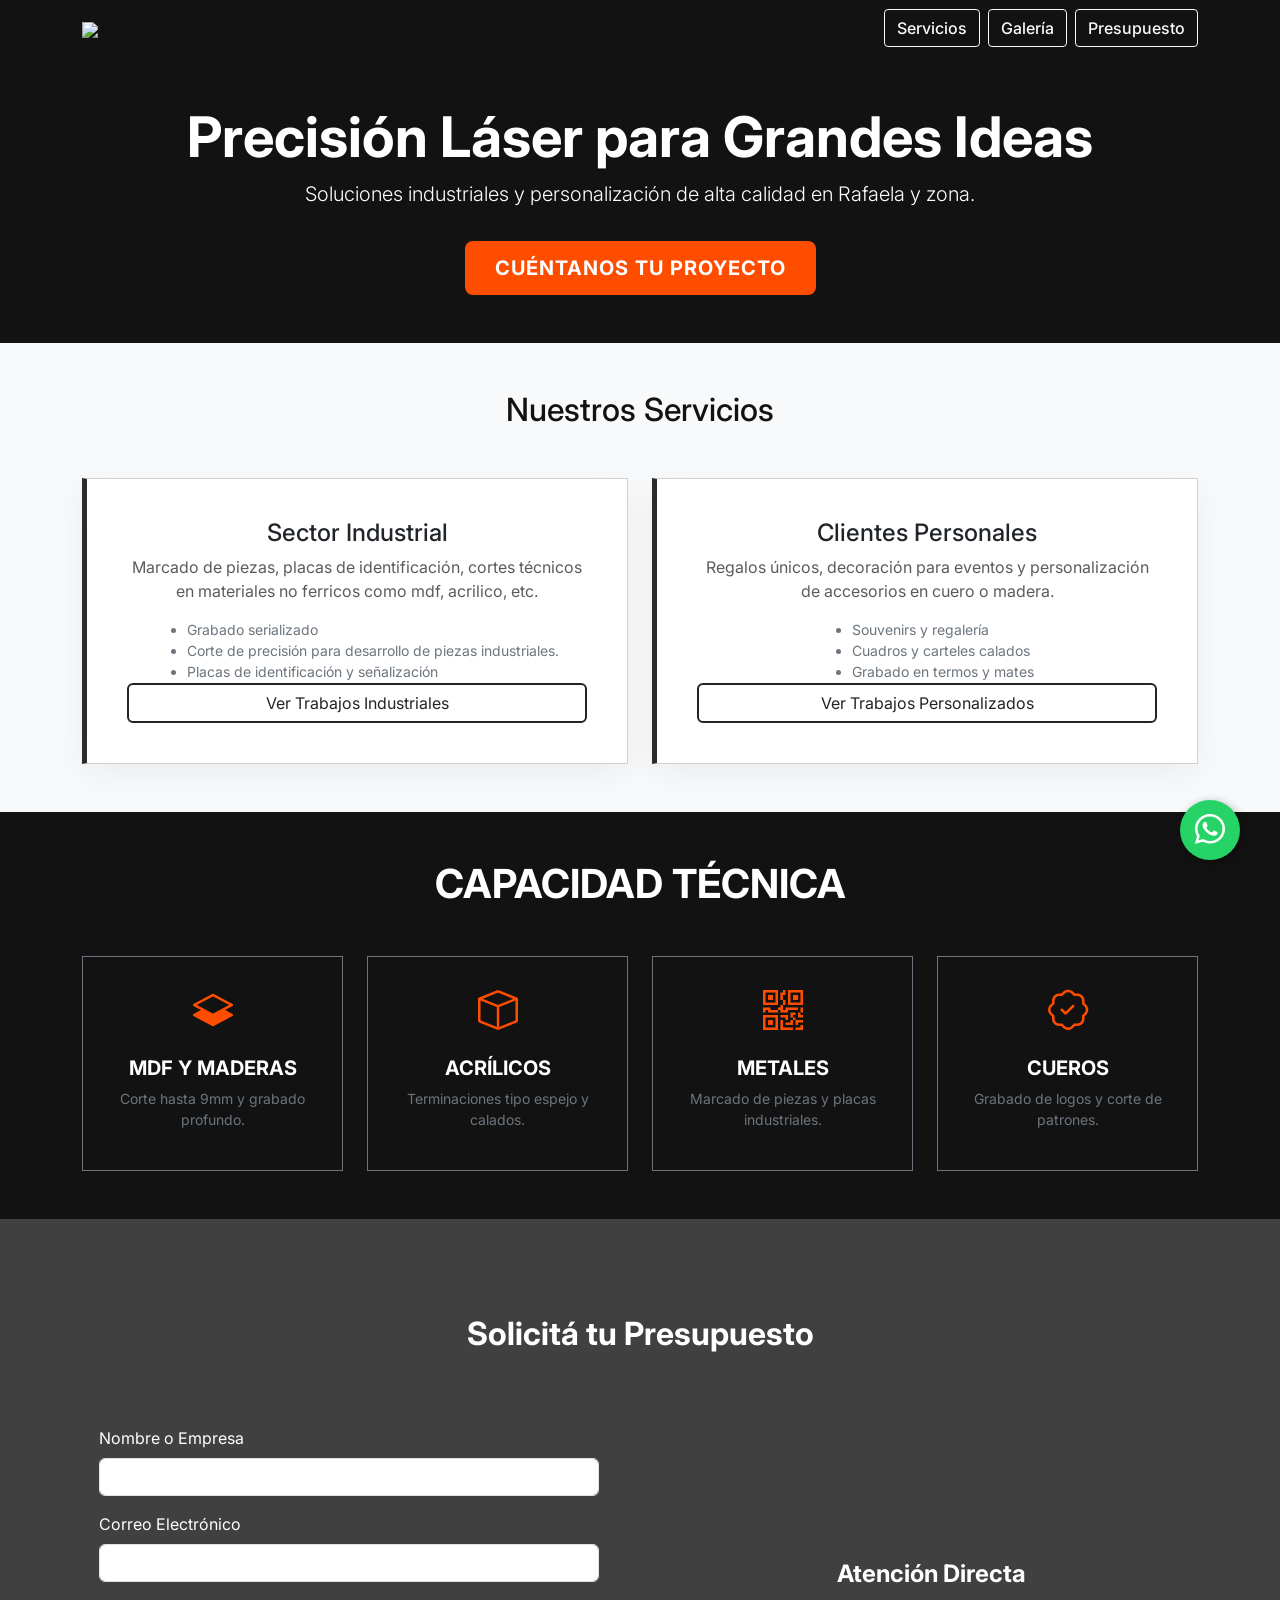
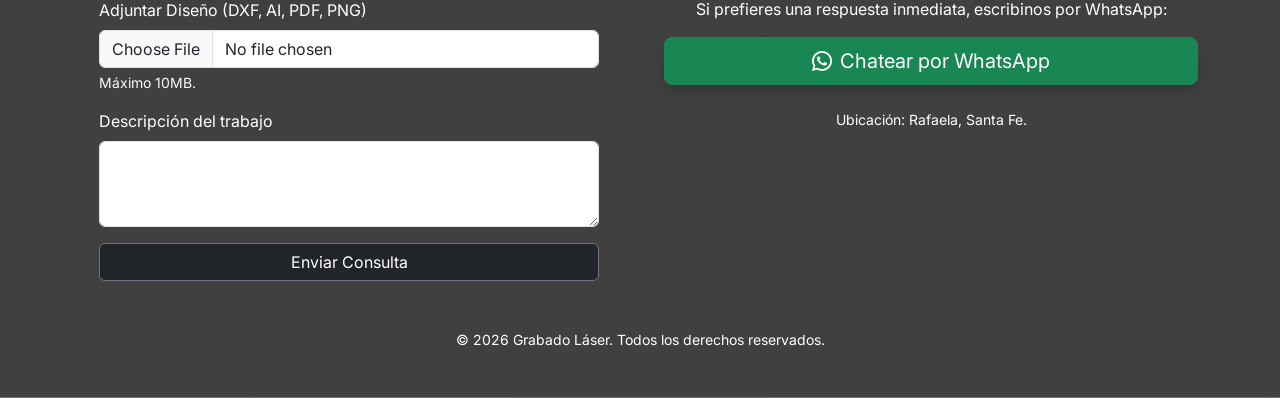
==== index.html @ 1451ab22 "primer commit, prueba de la web v1" ====
﻿<!DOCTYPE html>
<html lang="es">
<head>
    <meta charset="UTF-8">
    <meta name="viewport" content="width=device-width, initial-scale=1.0">
    <title>Grabado & Corte Láser | IJG Laser Design</title>
    <link href="https://cdn.jsdelivr.net/npm/bootstrap@5.3.0/dist/css/bootstrap.min.css" rel="stylesheet">
    <link rel="stylesheet" href="https://cdn.jsdelivr.net/npm/bootstrap-icons@1.11.1/font/bootstrap-icons.css">
    <link href="https://fonts.googleapis.com/css2?family=Inter:wght@400;700&display=swap" rel="stylesheet">
    <link rel="stylesheet" href="estilos.css">
</head>
<body>

    <nav class="navbar navbar-expand-lg navbar-dark navbar-custom sticky-top">
        <div class="container">
            <a class="navbar-brand fw-bold" href="#">
                <img src="../logo blanco.png" width=" 100" /> </a>
            <button class="navbar-toggler" type="button" data-bs-toggle="collapse" data-bs-target="#navbarNav">
                <span class="navbar-toggler-icon"></span>
            </button>
            <div class="collapse navbar-collapse" id="navbarNav">
                <ul class="navbar-nav ms-auto gap-2">
                        <li class="nav-item"><a class="btn btn-outline-light w-100" href="#servicios">Servicios</a></li>
                        <li class="nav-item"><a class="btn btn-outline-light w-100" href="galeria.html">Galería</a></li>
                        <li class="nav-item"><a class="btn btn-outline-light w-100" href="#contacto">Presupuesto</a></li>
                </ul>
            </div>
        </div>
    </nav>

    <header class=" navbar-dark navbar-custom text-white py-5 text-center">
        <div class="container">
            <h1 class="display-4 fw-bold">Precisión Láser para Grandes Ideas</h1>
            <p class="lead">Soluciones industriales y personalización de alta calidad en Rafaela y zona.</p>
            <a href="#contacto" class="btn btn-primary btn-lg mt-3">Cuéntanos tu proyecto</a>
        </div>
    </header>

    <section id="servicios" class="py-5 bg-light text-center">
        <div class="container">
            <h2 class="mb-5">Nuestros Servicios</h2>
            <div class="row g-4">
                <div class="col-md-6">
                    <div class="card card-service h-100 p-4">
                        <div class="card-body">
                            <h3 class="card-title h4">Sector Industrial</h3>
                            <p class="card-text text-muted">Marcado de piezas, placas de identificación, cortes técnicos en materiales no ferricos como mdf, acrilico, etc.</p>
                            <ul class="small text-secondary list-centered">
                                <li>Grabado serializado</li>
                                <li>Corte de precisión para desarrollo de piezas industriales.</li>
                                <li>Placas de identificación y señalización</li>
                            </ul>
                            <a href="galeria.html#industrial" class="btn btn-outline-dark mt-auto w-100 border-2">Ver Trabajos Industriales</a>
                        </div>
                    </div>
                </div>
                <div class="col-md-6">
                    <div class="card card-service h-100 p-4">
                        <div class="card-body">
                            <h3 class="card-title h4">Clientes Personales</h3>
                            <p class="card-text text-muted">Regalos únicos, decoración para eventos y personalización de accesorios en cuero o madera.</p>
                            <ul class="small text-secondary list-centered">
                                <li>Souvenirs y regalería</li>
                                <li>Cuadros y carteles calados</li>
                                <li>Grabado en termos y mates</li>
                            </ul>
                            <a href="galeria.html#personal" class="btn btn-outline-dark mt-auto w-100 border-2">Ver Trabajos Personalizados</a>
                        </div>
                    </div>
                </div>
            </div>
        </div>
    </section>

    <section id="materiales" class="py-5">
        <div class="container text-center">
            <h2 class="fw-bold mb-5 display-6 text-white">CAPACIDAD TÉCNICA</h2>
            <div class="row g-4">
                <div class="col-6 col-lg-3">
                    <div class="p-4 border border-secondary h-100">
                        <i class="bi bi-layers-half fs-1"></i>
                        <h5 class="text-uppercase fw-bold text-white">MDF y Maderas</h5>
                        <p class="small text-secondary">Corte hasta 9mm y grabado profundo.</p>
                    </div>
                </div>
                <div class="col-6 col-lg-3">
                    <div class="p-4 border border-secondary h-100">
                        <i class="bi bi-box fs-1"></i>
                        <h5 class="text-uppercase fw-bold text-white">Acrílicos</h5>
                        <p class="small text-secondary">Terminaciones tipo espejo y calados.</p>
                    </div>
                </div>
                <div class="col-6 col-lg-3">
                    <div class="p-4 border border-secondary h-100">
                        <i class="bi bi-qr-code fs-1"></i>
                        <h5 class="text-uppercase fw-bold text-white">Metales</h5>
                        <p class="small text-secondary">Marcado de piezas y placas industriales.</p>
                    </div>
                </div>
                <div class="col-6 col-lg-3">
                    <div class="p-4 border border-secondary h-100">
                        <i class="bi bi-patch-check fs-1"></i>
                        <h5 class="text-uppercase fw-bold text-white">Cueros</h5>
                        <p class="small text-secondary">Grabado de logos y corte de patrones.</p>
                    </div>
                </div>
            </div>
        </div>
    </section>

    <footer id="contacto" class="hero hero-image text-center py-5 text-white">
        <div class="container">
            <section class="py-5">
                <div class="row g-5 justify-content-center">
                    <h2 class="fw-bold mb-4">Solicitá tu Presupuesto</h2>
                    <div class="col-md-6">
                        <form action="https://formspree.io/f/mbdprozz" method="POST" enctype="multipart/form-data" class="text-start form-centered">
                            <div class="mb-3">
                                <label class="form-label">Nombre o Empresa</label>
                                <input type="text" name="nombre" class="form-control" required>
                            </div>
                            <div class="mb-3">
                                <label class="form-label">Correo Electrónico</label>
                                <input type="email" name="email" class="form-control" required>
                            </div>
                            <div class="mb-3">
                                <label class="form-label">Adjuntar Diseño (DXF, AI, PDF, PNG)</label>
                                <input type="file" name="archivo" class="form-control">
                                <div class="form-text text-light">Máximo 10MB.</div>
                            </div>
                            <div class="mb-3">
                                <label class="form-label">Descripción del trabajo</label>
                                <textarea name="mensaje" class="form-control" rows="3"></textarea>
                            </div>
                            <button type="submit" class="btn btn-dark w-100 border border-secondary">Enviar Consulta</button>
                        </form>
                    </div>

                    <div class="col-md-6 d-flex flex-column justify-content-center  text-white ">
                        <h3 class="h4 fw-bold">Atención Directa</h3>
                        <p>Si prefieres una respuesta inmediata, escribinos por WhatsApp:</p>
                        <a href="https://wa.me/5493492302853?text=Hola%20Nacho..." class="btn btn-success btn-lg d-flex align-items-center justify-content-center shadow" target="_blank">
                            <i class="bi bi-whatsapp me-2"></i> Chatear por WhatsApp
                        </a>
                        <p class="mt-4 small text-white">Ubicación: Rafaela, Santa Fe.</p>
                    </div>
                </div>
            </section>
        </div>
        <small>&copy; 2026 Grabado Láser. Todos los derechos reservados.</small>
    </footer>

    <script src="https://cdn.jsdelivr.net/npm/bootstrap@5.3.0/dist/js/bootstrap.bundle.min.js"></script>
    <a href="https://wa.me/5493492302853" class="whatsapp-float" target="_blank">
        <i class="bi bi-whatsapp"></i>
    </a>

</body>
</html>
---- estilos.css ----
﻿/* estilos.css */

:root {
    --dark-matte: #121212; /* Negro profundo mate */
    --industrial-gray: #2c2c2c; /* Gris maquinaria */
    --laser-accent: #ff4d00; /* Naranja intenso (el color del haz láser) */
    --premium-silver: #e0e0e0; /* Texto y detalles claros */
}

body {
    font-family: 'Inter', sans-serif;
    background-color: #f8f9fa;
    color: var(--dark-matte);
}

/* 1. Navbar con color unificado */
.navbar-custom {
    background-color: var(--dark-matte) !important;
}
    /* Efecto hover unificado para TODOS los botones de la navbar */
.navbar-custom .btn-outline-light {
    border-radius: 4px; /* Opcional: bordes ligeramente redondeados */
    font-weight: 500;
    transition: all 0.3s ease; /* Transición suave de borde y fondo */
}

 .navbar-custom .btn-outline-light:hover {
            background-color: var(--laser-accent) !important;
            border-color: var(--laser-accent) !important;
            color: white !important;
            transform: translateY(-2px); /* Pequeño saltito al pasar el ratón */
        }

/* 2. Hero Section con gradiente industrial */
.hero-image {
    background-image: linear-gradient(rgba(18, 18, 18, 0.8), rgba(18, 18, 18, 0.8)), url('https://filament2print.com/img/cms/blog/67/dysteel-laser-cutting.jpg');
    background-size: cover;
    background-position: center;
    display: flex;
    flex-direction: column;
    justify-content: center;
    min-height: 50vh; /* Le da buena altura para centrar el contenido */
}

/* 3. Centrado ordenado para listas y formularios */
.list-centered {
    display: inline-block;
    text-align: left; /* Mantiene las viñetas prolijas pero el bloque entero se centra */
    margin: 0 auto;
}

.form-centered {
    max-width: 500px;
    margin: 0 auto;
}
/* Efectos para las imágenes de la Galería */
.galeria-item {
    overflow: hidden; /* Evita que la imagen se salga al hacer zoom */
    border-radius: 8px; /* Bordes ligeramente redondeados */
}

.galeria-item img {
        transition: transform 0.4s ease; /* Transición suave */
        width: 100%;
        object-fit: cover; /* Asegura que la imagen mantenga buenas proporciones */
        aspect-ratio: 4/3; /* Mantiene todas las fotos del mismo tamaño rectangular */
    }

    .galeria-item:hover img {
        transform: scale(1.05); /* Efecto de acercamiento al pasar el ratón */
        cursor: pointer;
    }

/* Tarjetas de Servicio Premium */
.card-service {
    background: white;
    border-radius: 0; /* Bordes rectos = más industrial */
    border-left: 5px solid var(--industrial-gray);
    transition: all 0.4s cubic-bezier(0.165, 0.84, 0.44, 1);
    box-shadow: 0 10px 30px rgba(0,0,0,0.05);
}

    .card-service:hover {
        transform: translateY(-5px);
        border-left-color: var(--laser-accent);
        box-shadow: 0 15px 40px rgba(0,0,0,0.15);
    }

/* Botones con identidad */
.btn-primary {
    background-color: var(--laser-accent);
    border: none;
    font-weight: 700;
    text-transform: uppercase;
    letter-spacing: 1px;
    padding: 12px 30px;
}

    .btn-primary:hover {
        background-color: #e64500;
        transform: scale(1.02);
    }

/* Sección de Materiales */
#materiales {
    background-color: var(--dark-matte);
    color: white;
}

    #materiales i {
        color: var(--laser-accent); /* Todos los iconos color naranja láser */
        margin-bottom: 15px;
        display: inline-block;
    }

/* El código del botón flotante */
.whatsapp-float {
    position: fixed;
    width: 60px;
    height: 60px;
    bottom: 40px;
    right: 40px;
    background-color: #25d366;
    color: #FFF;
    border-radius: 50px;
    text-align: center;
    font-size: 30px;
    box-shadow: 2px 2px 10px rgba(0,0,0,0.3);
    z-index: 1000;
    display: flex;
    align-items: center;
    justify-content: center;
    text-decoration: none;
    transition: all 0.3s ease;
}

    .whatsapp-float:hover {
        transform: scale(1.1);
        color: white;
        background-color: #128c7e;
    }
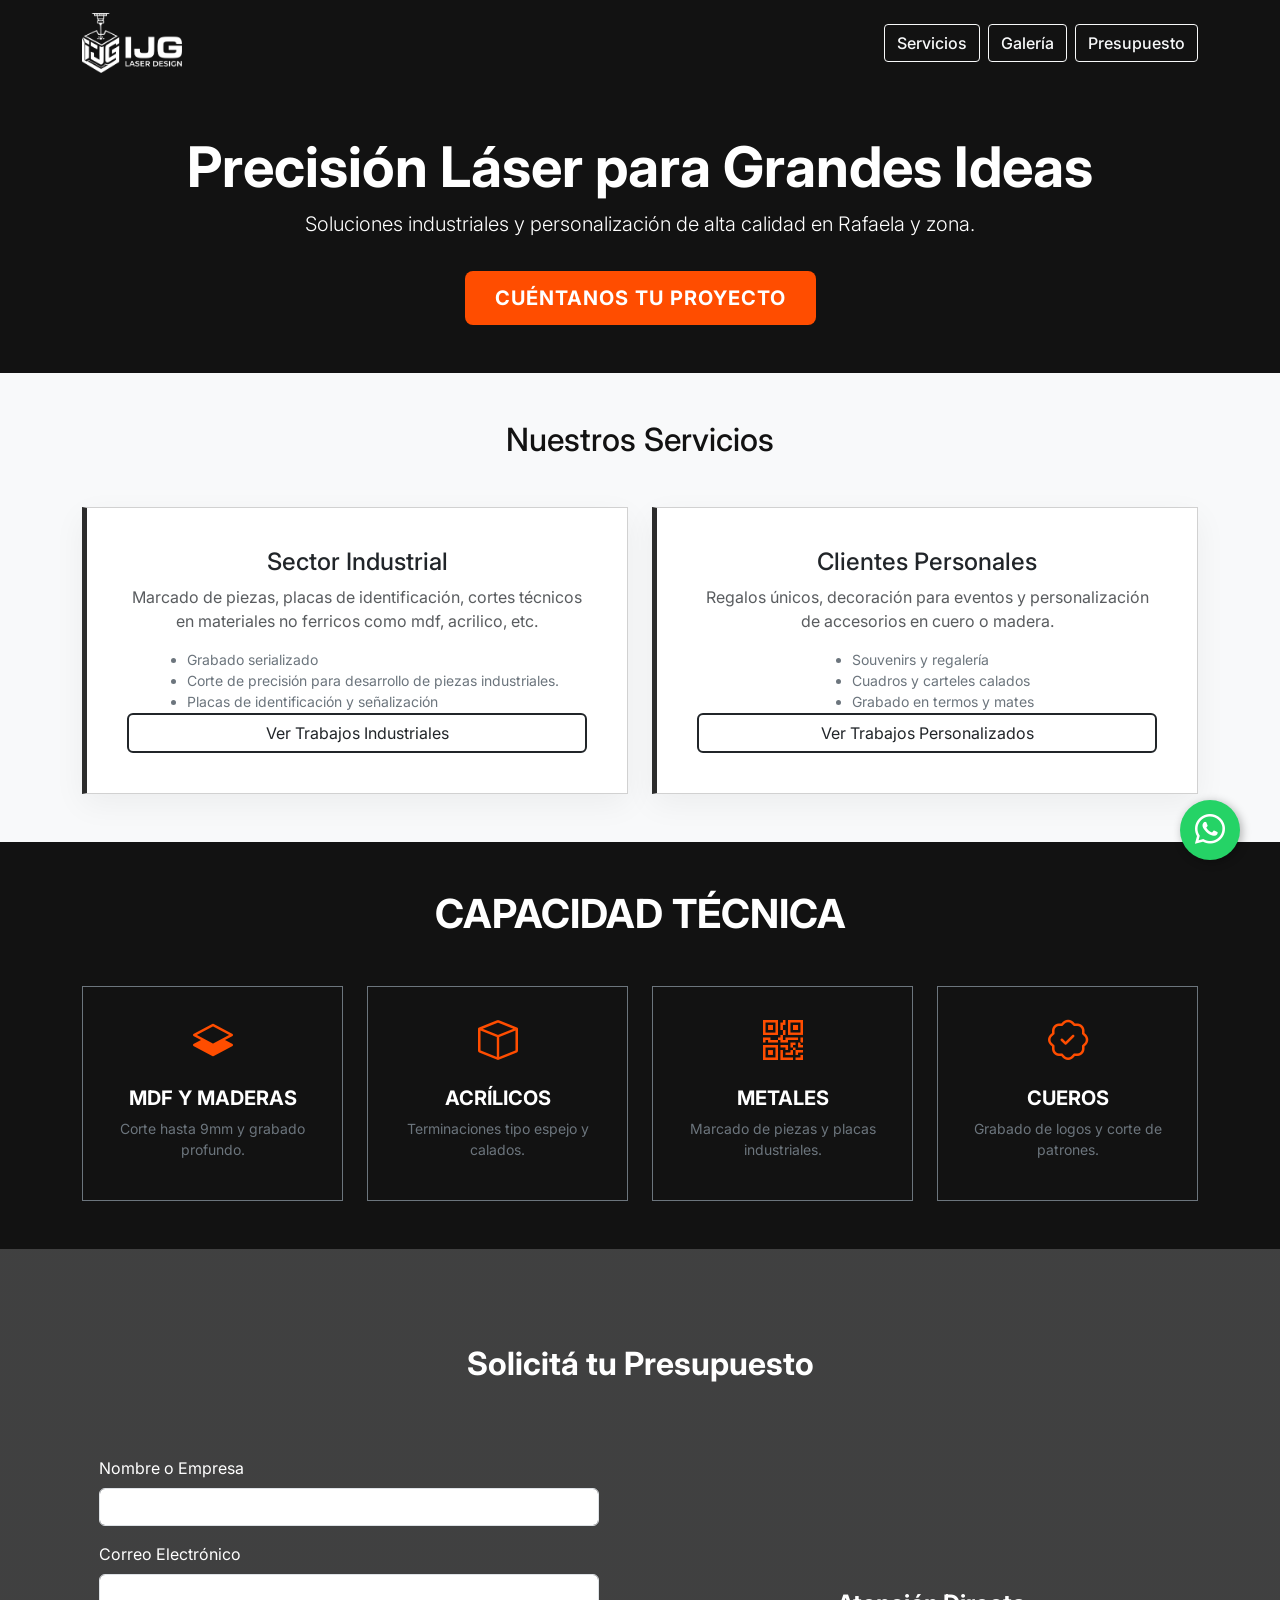
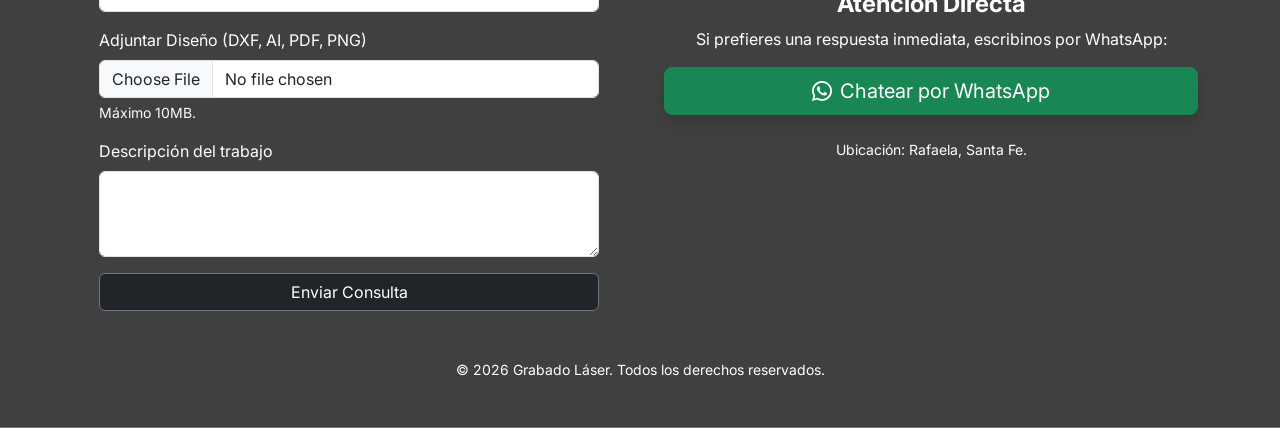
==== commit b0d3d1af: "tercer commit, actualizacion del logo sobre navbar" ====
--- a/index.html
+++ b/index.html
@@ -14,7 +14,7 @@
     <nav class="navbar navbar-expand-lg navbar-dark navbar-custom sticky-top">
         <div class="container">
             <a class="navbar-brand fw-bold" href="#">
-                <img src="../logo blanco.png" width=" 100" /> </a>
+                <img src="logo blanco.png" width=" 100" /> </a>
             <button class="navbar-toggler" type="button" data-bs-toggle="collapse" data-bs-target="#navbarNav">
                 <span class="navbar-toggler-icon"></span>
             </button>
